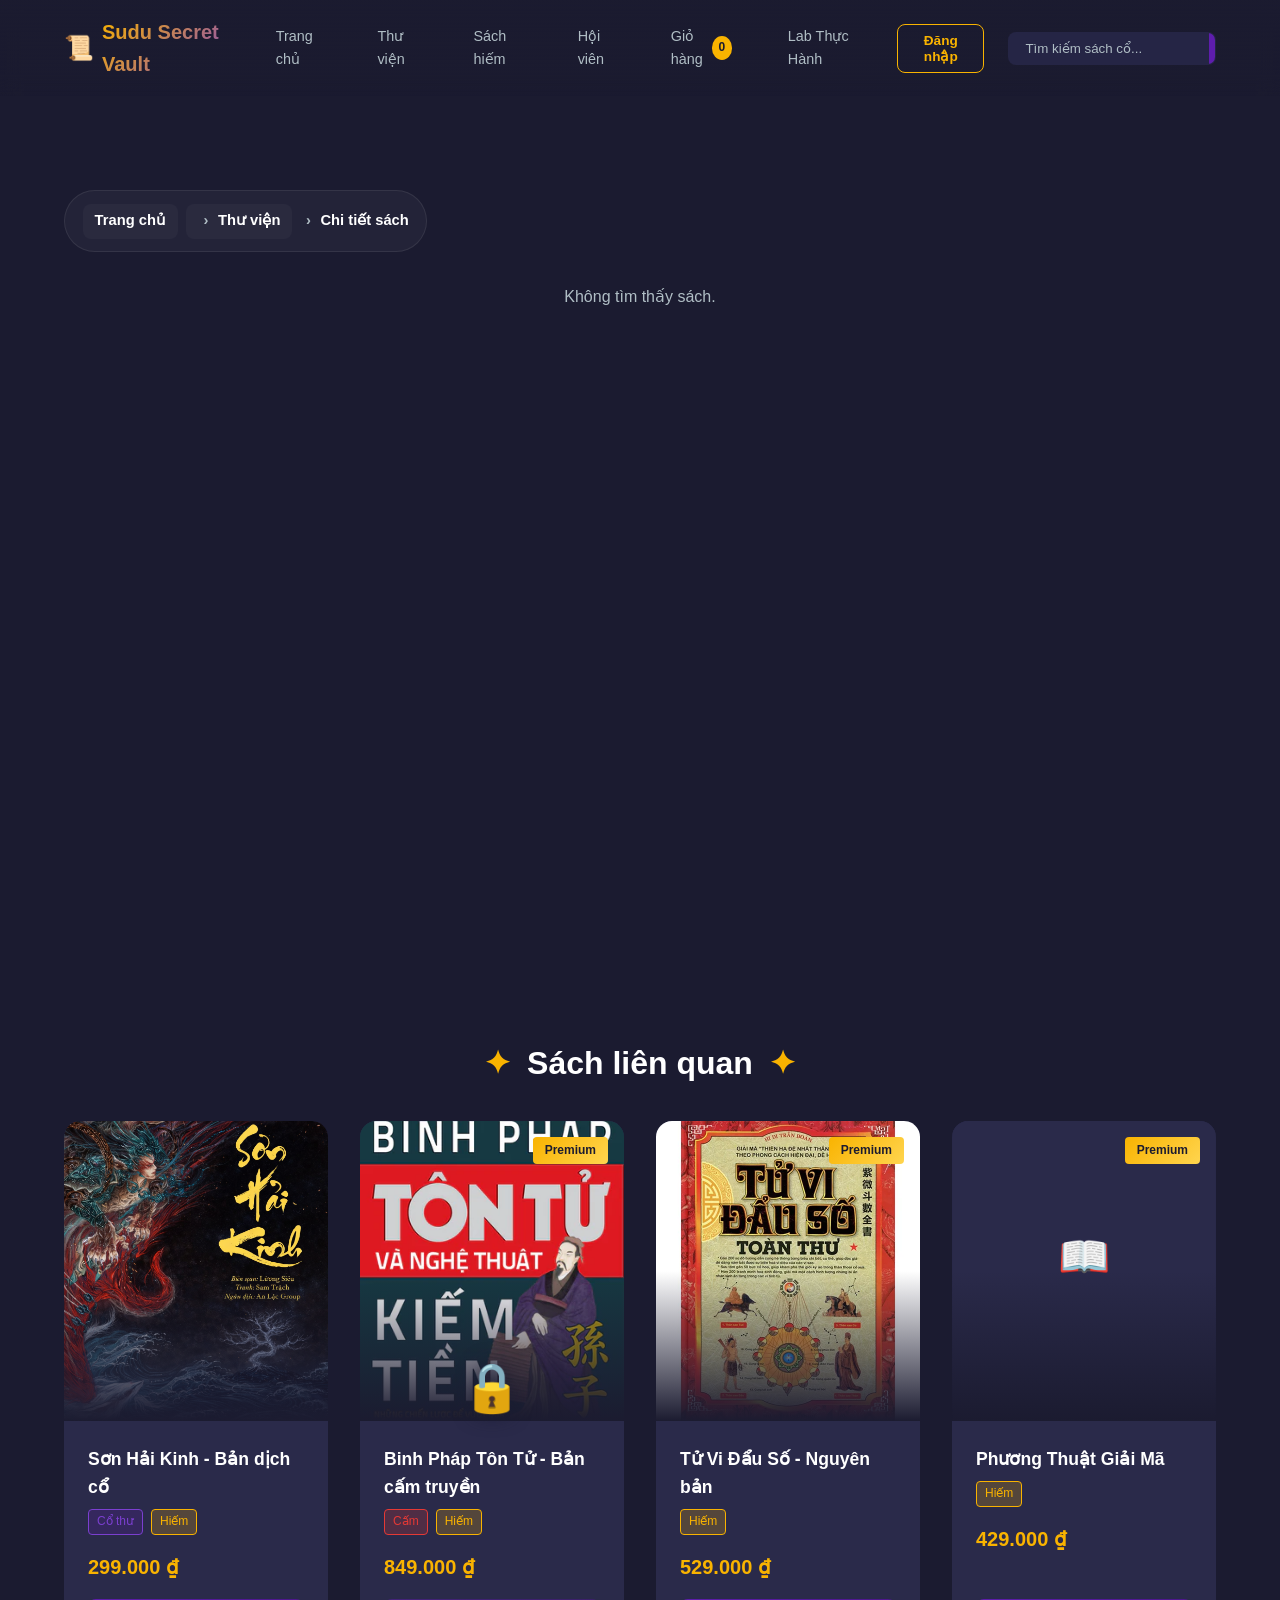
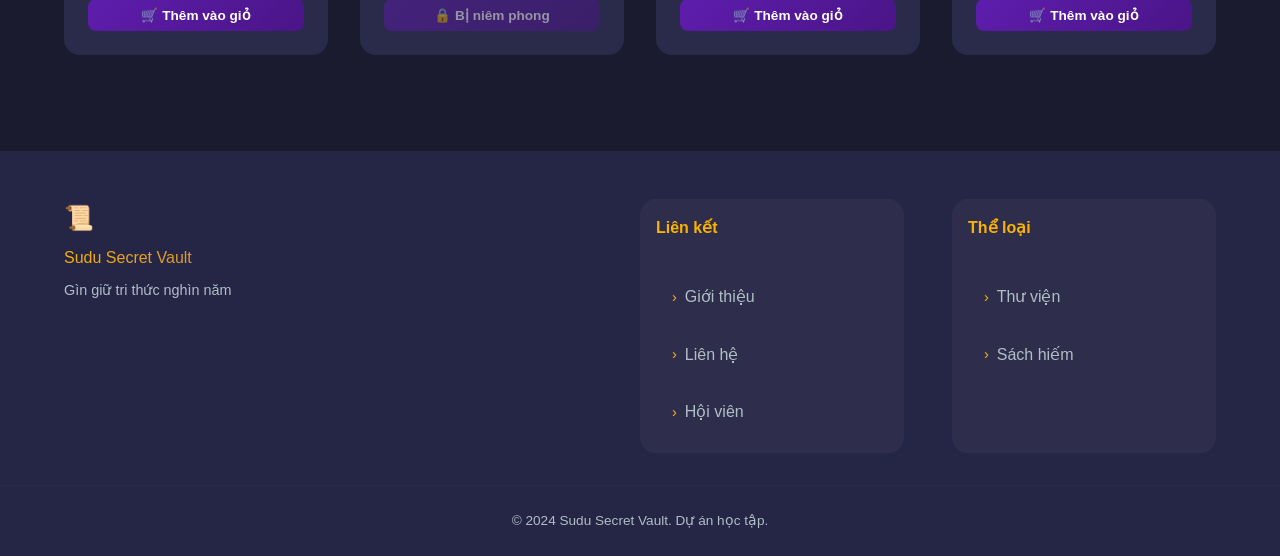
==== templates/chi-tiet-sach.html @ 45963c6c "Initial commit" ====
<!DOCTYPE html>
<html lang="vi">

<head>
    <meta charset="UTF-8">
    <meta name="viewport" content="width=device-width, initial-scale=1.0">
    <title>Chi tiết sách - Sudu Secret Vault</title>
    <link rel="stylesheet" href="../styles/style.css">
</head>

<body>
    <!-- ========== HEADER ========== -->
    <header class="header">
        <div class="container header-content">
            <a href="../index.html" class="logo">
                <span class="logo-icon">📜</span>
                <span class="logo-text">Sudu Secret Vault</span>
            </a>

            <nav class="nav-menu">
                <a href="../index.html" class="nav-link">Trang chủ</a>
                <a href="sach.html" class="nav-link">Thư viện</a>
                <a href="sach-hiem.html" class="nav-link">Sách hiếm</a>
                <a href="hoi-vien.html" class="nav-link">Hội viên</a>
                <a href="gio-hang.html" class="nav-link cart-link">
                    Giỏ hàng
                    <span class="cart-count" id="cart-count">0</span>
                </a>
                <a href="lab-thuc-hanh.html" class="nav-link">Lab Thực Hành</a>
            </nav>

            <div class="search-bar">
                <input type="text" id="search-input" placeholder="Tìm kiếm sách cổ...">
                <button class="search-btn" onclick="searchBooks()">🔍</button>
            </div>

            <button class="mobile-menu-btn" onclick="toggleMobileMenu()">☰</button>
        </div>
    </header>

    <!-- ========== MAIN CONTENT ========== -->
    <main class="product-detail">
        <div class="container">
            <!-- Breadcrumb -->
            <div class="breadcrumb">
                <a href="../index.html">Trang chủ</a>
                <a href="sach.html">Thư viện</a>
                <span>Chi tiết sách</span>
            </div>

            <!-- Product Detail Content -->
            <div id="product-detail-content">
                <!-- Content will be loaded by JavaScript -->
                <p class="text-center text-muted">Đang tải...</p>
            </div>
        </div>
    </main>

    <!-- ========== RELATED BOOKS ========== -->
    <section class="section">
        <div class="container">
            <h2 class="section-title">
                <span class="title-decoration">✦</span>
                Sách liên quan
                <span class="title-decoration">✦</span>
            </h2>
            <div class="books-grid" id="related-books">
                <!-- Related books will be loaded by JavaScript -->
            </div>
        </div>
    </section>

    <!-- ========== FOOTER ========== -->
    <footer class="footer">
        <div class="container footer-content">
            <div class="footer-brand">
                <span class="logo-icon">📜</span>
                <span class="logo-text">Sudu Secret Vault</span>
                <p class="footer-tagline">Gìn giữ tri thức nghìn năm</p>
            </div>
            <div class="footer-links">
                <h4>Liên kết</h4>
                <a href="gioi-thieu.html">Giới thiệu</a>
                <a href="lien-he.html">Liên hệ</a>
                <a href="hoi-vien.html">Hội viên</a>
            </div>
            <div class="footer-links">
                <h4>Thể loại</h4>
                <a href="sach.html">Thư viện</a>
                <a href="sach-hiem.html">Sách hiếm</a>
            </div>
        </div>
        <div class="footer-bottom">
            <p>&copy; 2024 Sudu Secret Vault. Dự án học tập.</p>
        </div>
    </footer>

    <script src="../scripts/main.js"></script>
    <script>
        document.addEventListener('DOMContentLoaded', function () {
            loadProductDetail();
            updateCartCount();

            // Load related books (random 4 books)
            const container = document.getElementById('related-books');
            if (container) {
                const shuffled = [...booksData].sort(() => 0.5 - Math.random());
                const related = shuffled.slice(0, 4);
                container.innerHTML = related.map(book => createBookCard(book)).join('');
            }
        });
    </script>
</body>

</html>
---- styles/style.css ----
/* ========================================
   SUDU SECRET VAULT - MYSTICAL E-BOOK SHOP
   Main Stylesheet
   ======================================== */

/* ========== CSS VARIABLES ========== */
:root {
    --color-primary: #5E1DAD;
    --color-primary-light: #7B3FCF;
    --color-primary-dark: #4A1587;
    --color-accent: #F9B300;
    --color-accent-light: #FFD54F;
    --color-bg: #1B1B30;
    --color-bg-light: #252545;
    --color-bg-card: #2A2A4A;
    --color-text: #FFFFFF;
    --color-text-alt: #B0BEC5;
    --color-danger: #E53935;
    --color-success: #43A047;

    /* Glow effects */
    --glow-primary: 0 0 20px rgba(94, 29, 173, 0.5);
    --glow-accent: 0 0 20px rgba(249, 179, 0, 0.5);

    /* Spacing */
    --spacing-xs: 0.5rem;
    --spacing-sm: 1rem;
    --spacing-md: 1.5rem;
    --spacing-lg: 2rem;
    --spacing-xl: 3rem;

    /* Border radius */
    --radius-sm: 4px;
    --radius-md: 8px;
    --radius-lg: 16px;

    /* Transitions */
    --transition-slow: 0.5s ease;
    --transition-normal: 0.3s ease;
    --transition-fast: 0.15s ease;
}

/* ========== RESET & BASE ========== */
* {
    margin: 0;
    padding: 0;
    box-sizing: border-box;
}

html {
    scroll-behavior: smooth;
}

body {
    font-family: 'Segoe UI', Tahoma, Geneva, Verdana, sans-serif;
    background-color: var(--color-bg);
    color: var(--color-text);
    line-height: 1.6;
    min-height: 100vh;
    padding-top: 90px;
}

a {
    text-decoration: none;
    color: inherit;
    transition: var(--transition-normal);
}

img {
    max-width: 100%;
    height: auto;
}

.container {
    max-width: 1200px;
    margin: 0 auto;
    padding: 0 var(--spacing-md);
}

/* ========== HEADER ========== */
.header {
    background: linear-gradient(180deg, var(--color-bg) 0%, transparent 100%);
    position: fixed;
    top: 0;
    left: 0;
    right: 0;
    z-index: 1000;
    padding: var(--spacing-sm) 0;
    backdrop-filter: blur(10px);
}

.header-content {
    display: flex;
    align-items: center;
    justify-content: space-between;
    gap: var(--spacing-md);
}

.user-panel {
    display: flex;
    align-items: center;
    gap: var(--spacing-sm);
}

.user-greeting {
    color: var(--color-text);
    font-size: 0.95rem;
    white-space: nowrap;
}

/* Logo */
.logo {
    display: flex;
    align-items: center;
    gap: var(--spacing-xs);
    font-size: 1.25rem;
    font-weight: bold;
}

.logo-icon {
    font-size: 1.5rem;
    animation: float 3s ease-in-out infinite;
}

.logo-text {
    background: linear-gradient(135deg, var(--color-accent), var(--color-primary-light));
    -webkit-background-clip: text;
    -webkit-text-fill-color: transparent;
    background-clip: text;
}

/* Navigation */
.nav-menu {
    display: flex;
    align-items: center;
    gap: var(--spacing-md);
}

.nav-link {
    color: var(--color-text-alt);
    font-size: 0.9rem;
    padding: var(--spacing-xs) var(--spacing-sm);
    border-radius: var(--radius-sm);
    position: relative;
}

.nav-link:hover,
.nav-link.active {
    color: var(--color-text);
}

.nav-link::after {
    content: '';
    position: absolute;
    bottom: 0;
    left: 50%;
    transform: translateX(-50%);
    width: 0;
    height: 2px;
    background: var(--color-primary);
    transition: var(--transition-normal);
}

.nav-link:hover::after,
.nav-link.active::after {
    width: 80%;
}

.cart-link {
    display: flex;
    align-items: center;
    gap: var(--spacing-xs);
}

.cart-icon {
    display: inline-flex;
    align-items: center;
    justify-content: center;
    font-size: 1rem;
}

.cart-count {
    background: var(--color-accent);
    color: var(--color-bg);
    font-size: 0.75rem;
    font-weight: bold;
    padding: 2px 6px;
    border-radius: 50%;
    min-width: 20px;
    text-align: center;
}

.flyer-image {
    position: fixed;
    z-index: 2000;
    border-radius: 12px;
    pointer-events: none;
    transition: transform 0.8s ease, opacity 0.8s ease;
    will-change: transform, opacity;
}

.cart-link.animate {
    animation: cart-pop 0.35s ease-in-out;
}

@keyframes cart-pop {
    0% {
        transform: scale(1);
    }

    50% {
        transform: scale(1.18);
    }

    100% {
        transform: scale(1);
    }
}

/* Search Bar */
.search-bar {
    display: flex;
    align-items: center;
    background: var(--color-bg-light);
    border-radius: var(--radius-md);
    overflow: hidden;
    border: 1px solid transparent;
    transition: var(--transition-normal);
}

.search-bar:focus-within {
    border-color: var(--color-primary);
    box-shadow: var(--glow-primary);
}

.search-bar input {
    background: transparent;
    border: none;
    padding: var(--spacing-xs) var(--spacing-sm);
    color: var(--color-text);
    width: 200px;
    outline: none;
}

.search-bar input::placeholder {
    color: var(--color-text-alt);
}

.search-btn {
    background: var(--color-primary);
    border: none;
    padding: var(--spacing-xs) var(--spacing-sm);
    cursor: pointer;
    transition: var(--transition-normal);
}

.search-btn:hover {
    background: var(--color-primary-light);
}

/* Mobile Menu Button */
.mobile-menu-btn {
    display: none;
    background: transparent;
    border: none;
    color: var(--color-text);
    font-size: 1.5rem;
    cursor: pointer;
}

/* ========== HERO SECTION ========== */
.hero {
    min-height: 100vh;
    display: flex;
    align-items: center;
    justify-content: center;
    position: relative;
    background:
        radial-gradient(ellipse at center, var(--color-primary-dark) 0%, transparent 70%),
        linear-gradient(180deg, var(--color-bg) 0%, var(--color-bg-light) 100%);
    overflow: hidden;
}

.hero-overlay {
    position: absolute;
    inset: 0;
    background: url('data:image/svg+xml,<svg xmlns="http://www.w3.org/2000/svg" viewBox="0 0 100 100"><circle cx="50" cy="50" r="1" fill="%23F9B300" opacity="0.3"/></svg>');
    background-size: 50px 50px;
    opacity: 0.1;
    animation: twinkle 4s ease-in-out infinite;
}

.hero-content {
    text-align: center;
    z-index: 1;
    padding: var(--spacing-xl);
}

.hero-title {
    font-size: clamp(2rem, 5vw, 4rem);
    font-weight: bold;
    margin-bottom: var(--spacing-md);
    background: linear-gradient(135deg, var(--color-text), var(--color-accent));
    -webkit-background-clip: text;
    -webkit-text-fill-color: transparent;
    background-clip: text;
    text-shadow: 0 0 50px rgba(249, 179, 0, 0.3);
}

.hero-subtitle {
    font-size: 1.25rem;
    color: var(--color-text-alt);
    margin-bottom: var(--spacing-lg);
}

/* Mystical Particles */
.mystical-particles {
    position: absolute;
    inset: 0;
    pointer-events: none;
}

.particle {
    position: absolute;
    width: 10px;
    height: 10px;
    background: var(--color-accent);
    border-radius: 50%;
    opacity: 0.5;
    animation: float-particle 6s ease-in-out infinite;
}

.particle:nth-child(1) {
    left: 10%;
    top: 20%;
    animation-delay: 0s;
}

.particle:nth-child(2) {
    left: 20%;
    top: 80%;
    animation-delay: 1s;
}

.particle:nth-child(3) {
    left: 70%;
    top: 30%;
    animation-delay: 2s;
}

.particle:nth-child(4) {
    left: 80%;
    top: 70%;
    animation-delay: 3s;
}

.particle:nth-child(5) {
    left: 50%;
    top: 50%;
    animation-delay: 4s;
}

/* ========== BUTTONS ========== */
.btn {
    display: inline-flex;
    align-items: center;
    gap: var(--spacing-xs);
    padding: var(--spacing-sm) var(--spacing-lg);
    border-radius: var(--radius-md);
    font-size: 1rem;
    font-weight: 600;
    cursor: pointer;
    border: none;
    transition: var(--transition-normal);
}

.btn-primary {
    background: linear-gradient(135deg, var(--color-primary), var(--color-primary-dark));
    color: var(--color-text);
}

.btn-primary:hover {
    transform: translateY(-2px);
    box-shadow: var(--glow-primary);
}

.btn-secondary {
    background: var(--color-bg-light);
    color: var(--color-text);
    border: 1px solid var(--color-primary);
}

.btn-secondary:hover {
    background: var(--color-primary);
}

.btn-outline {
    background: transparent;
    color: var(--color-accent);
    border: 1px solid var(--color-accent);
}

.btn-outline:hover {
    background: var(--color-accent);
    color: var(--color-bg);
}

.btn-glow {
    animation: glow-pulse 2s ease-in-out infinite;
}

.btn-accent {
    background: linear-gradient(135deg, var(--color-accent), var(--color-accent-light));
    color: var(--color-bg);
}

.btn-accent:hover {
    box-shadow: var(--glow-accent);
    transform: translateY(-2px);
}

.btn-small {
    padding: var(--spacing-xs) var(--spacing-sm);
    font-size: 0.85rem;
}

.btn-icon {
    font-size: 1.25rem;
}

.btn:disabled {
    opacity: 0.5;
    cursor: not-allowed;
    transform: none !important;
}

/* ========== SECTIONS ========== */
.section {
    padding: var(--spacing-xl) 0;
}

.section-title {
    text-align: center;
    font-size: 2rem;
    margin-bottom: var(--spacing-lg);
    display: flex;
    align-items: center;
    justify-content: center;
    gap: var(--spacing-sm);
}

.title-decoration {
    color: var(--color-accent);
    animation: twinkle 2s ease-in-out infinite;
}

.section-footer {
    text-align: center;
    margin-top: var(--spacing-lg);
}

/* ========== BOOKS GRID ========== */
.books-grid {
    display: grid;
    grid-template-columns: repeat(auto-fill, minmax(250px, 1fr));
    gap: var(--spacing-lg);
}

/* Book Card */
.book-card {
    background: var(--color-bg-card);
    border-radius: var(--radius-lg);
    overflow: hidden;
    transition: var(--transition-slow);
    position: relative;
    display: flex;
    flex-direction: column;
    height: 100%;
}

.book-card:hover {
    transform: translateY(-10px) scale(1.02);
    box-shadow: var(--glow-primary);
}

.book-card-image {
    position: relative;
    height: 300px;
    overflow: hidden;
}

.book-card-image img {
    width: 100%;
    height: 100%;
    object-fit: cover;
    transition: var(--transition-slow);
}

.book-card:hover .book-card-image img {
    transform: scale(1.1);
}

.book-card-overlay {
    position: absolute;
    inset: 0;
    background: linear-gradient(to top, var(--color-bg) 0%, transparent 50%);
}

.book-card-content {
    padding: var(--spacing-md);
    display: flex;
    flex-direction: column;
    flex: 1;
}

.book-card-title {
    font-size: 1.1rem;
    font-weight: 600;
    margin-bottom: var(--spacing-xs);
    display: -webkit-box;
    -webkit-line-clamp: 2;
    line-clamp: 2;
    -webkit-box-orient: vertical;
    overflow: hidden;
}

.book-card-title a:hover {
    color: var(--color-accent);
}

.book-tags {
    display: flex;
    flex-wrap: wrap;
    gap: var(--spacing-xs);
    margin-bottom: var(--spacing-sm);
}

.tag {
    font-size: 0.75rem;
    padding: 2px 8px;
    border-radius: var(--radius-sm);
    background: var(--color-bg-light);
    color: var(--color-text-alt);
}

.tag-hiem {
    background: rgba(249, 179, 0, 0.2);
    color: var(--color-accent);
    border: 1px solid var(--color-accent);
}

.tag-cothu {
    background: rgba(94, 29, 173, 0.2);
    color: var(--color-primary-light);
    border: 1px solid var(--color-primary-light);
}

.tag-cam {
    background: rgba(229, 57, 53, 0.2);
    color: var(--color-danger);
    border: 1px solid var(--color-danger);
}

.book-card-price {
    font-size: 1.25rem;
    font-weight: bold;
    color: var(--color-accent);
    margin-bottom: var(--spacing-sm);
}

.book-card-actions {
    display: flex;
    gap: var(--spacing-xs);
    margin-top: auto;
}

.book-card-actions .btn {
    flex: 1;
    justify-content: center;
}

/* Premium Badge */
.premium-badge {
    position: absolute;
    top: var(--spacing-sm);
    right: var(--spacing-sm);
    background: linear-gradient(135deg, var(--color-accent), var(--color-accent-light));
    color: var(--color-bg);
    padding: 4px 12px;
    border-radius: var(--radius-sm);
    font-size: 0.75rem;
    font-weight: bold;
    z-index: 1;
    animation: shine 3s ease-in-out infinite;
}

/* Locked Book */
.book-card.locked {
    opacity: 0.7;
}

.book-card.locked::before {
    content: '🔒';
    position: absolute;
    top: 50%;
    left: 50%;
    transform: translate(-50%, -50%);
    font-size: 3rem;
    z-index: 10;
    text-shadow: 0 0 20px var(--color-bg);
}

/* ========== CATEGORIES ========== */
.categories-grid {
    display: grid;
    grid-template-columns: repeat(auto-fit, minmax(200px, 1fr));
    gap: var(--spacing-md);
}

.category-card {
    display: flex;
    flex-direction: column;
    align-items: center;
    padding: var(--spacing-lg);
    background: var(--color-bg-card);
    border-radius: var(--radius-lg);
    transition: var(--transition-normal);
    border: 1px solid transparent;
}

.category-card:hover {
    border-color: var(--color-primary);
    box-shadow: var(--glow-primary);
    transform: translateY(-5px);
}

.category-icon {
    font-size: 3rem;
    margin-bottom: var(--spacing-sm);
}

.category-name {
    font-weight: 600;
    color: var(--color-text-alt);
}

.category-card:hover .category-name {
    color: var(--color-text);
}

/* ========== ABOUT SECTION ========== */
.about-section {
    background: var(--color-bg-light);
}

.about-content {
    display: grid;
    grid-template-columns: 1fr 1fr;
    gap: var(--spacing-xl);
    align-items: center;
}

.about-text p {
    color: var(--color-text-alt);
    margin-bottom: var(--spacing-md);
}

.about-image {
    display: flex;
    justify-content: center;
}

.mystical-book {
    font-size: 8rem;
    position: relative;
    animation: float 4s ease-in-out infinite;
}

.book-glow {
    position: absolute;
    inset: -20px;
    background: radial-gradient(circle, var(--color-primary) 0%, transparent 70%);
    opacity: 0.5;
    border-radius: 50%;
    animation: glow-pulse 2s ease-in-out infinite;
}

/* ========== PRODUCT DETAIL PAGE ========== */
.product-detail {
    padding-top: 100px;
    min-height: 100vh;
}

.product-container {
    display: grid;
    grid-template-columns: 1fr 1fr;
    gap: var(--spacing-xl);
    padding: var(--spacing-lg);
}

.product-image {
    position: relative;
}

.product-image img {
    width: 100%;
    border-radius: var(--radius-lg);
    box-shadow: var(--glow-primary);
}

.product-info {
    padding: var(--spacing-md);
}

.product-title {
    font-size: 2rem;
    margin-bottom: var(--spacing-md);
}

.product-description {
    color: var(--color-text-alt);
    margin-bottom: var(--spacing-md);
    line-height: 1.8;
}

.product-price {
    font-size: 2rem;
    color: var(--color-accent);
    font-weight: bold;
    margin-bottom: var(--spacing-lg);
}

.product-actions {
    display: flex;
    gap: var(--spacing-md);
    margin-bottom: var(--spacing-lg);
}

/* Question Gate */
.question-gate {
    background: var(--color-bg-card);
    border: 1px solid var(--color-primary);
    border-radius: var(--radius-lg);
    padding: var(--spacing-lg);
    margin-top: var(--spacing-lg);
}

.question-gate h3 {
    color: var(--color-accent);
    margin-bottom: var(--spacing-md);
    display: flex;
    align-items: center;
    gap: var(--spacing-xs);
}

.question-gate p {
    color: var(--color-text-alt);
    font-style: italic;
    margin-bottom: var(--spacing-md);
}

.gate-input {
    width: 100%;
    padding: var(--spacing-sm);
    background: var(--color-bg);
    border: 1px solid var(--color-primary);
    border-radius: var(--radius-md);
    color: var(--color-text);
    margin-bottom: var(--spacing-md);
}

.gate-input:focus {
    outline: none;
    box-shadow: var(--glow-primary);
}

.question-options {
    display: grid;
    grid-template-columns: 1fr 1fr;
    gap: var(--spacing-md);
    margin-bottom: var(--spacing-md);
}

@media (max-width: 768px) {
    .question-options {
        grid-template-columns: 1fr;
    }
}

.option-btn {
    padding: var(--spacing-md);
    background: var(--color-bg);
    border: 1px solid var(--color-primary);
    border-radius: var(--radius-md);
    color: var(--color-text);
    cursor: pointer;
    transition: all 0.3s ease;
    text-align: center;
}

.option-btn:hover {
    background: var(--color-primary);
    color: var(--color-bg);
    box-shadow: var(--glow-primary);
}

.option-btn.selected {
    background: var(--color-accent);
    color: var(--color-bg);
    box-shadow: var(--glow-accent);
}

.confirm-btn {
    margin-top: var(--spacing-md);
    min-width: 120px;
}

.auth-modal {
    position: fixed;
    inset: 0;
    background: rgba(16, 19, 30, 0.85);
    display: none;
    align-items: center;
    justify-content: center;
    padding: var(--spacing-lg);
    z-index: 2000;
}

.auth-modal.open {
    display: flex;
}

.auth-modal-dialog {
    background: var(--color-bg);
    border: 1px solid rgba(255, 255, 255, 0.08);
    border-radius: var(--radius-xl);
    width: min(520px, 100%);
    padding: var(--spacing-lg);
    box-shadow: 0 25px 80px rgba(0, 0, 0, 0.25);
    position: relative;
}

.modal-close {
    position: absolute;
    top: var(--spacing-md);
    right: var(--spacing-md);
    background: transparent;
    border: none;
    color: var(--color-text);
    font-size: 1.2rem;
    cursor: pointer;
}

.auth-tabs {
    display: flex;
    gap: var(--spacing-sm);
    margin-bottom: var(--spacing-md);
}

.tab-btn {
    flex: 1;
    padding: var(--spacing-sm) var(--spacing-md);
    border: 1px solid var(--color-primary);
    background: transparent;
    color: var(--color-text);
    cursor: pointer;
    border-radius: var(--radius-md);
}

.tab-btn.active {
    background: var(--color-primary);
    color: var(--color-bg);
}

.auth-forms {
    display: grid;
    gap: var(--spacing-md);
}

.auth-form {
    display: none;
}

.auth-form.active {
    display: block;
}

.form-group {
    display: grid;
    gap: 0.5rem;
    margin-bottom: var(--spacing-md);
}

.form-group label {
    color: var(--color-text-alt);
    font-size: 0.9rem;
}

.form-group input {
    width: 100%;
    padding: var(--spacing-sm);
    border: 1px solid var(--color-primary);
    border-radius: var(--radius-md);
    background: var(--color-bg-card);
    color: var(--color-text);
}

/* ========== CART PAGE ========== */
.cart-page {
    padding-top: 100px;
    min-height: 100vh;
}

.cart-container {
    max-width: 800px;
    margin: 0 auto;
    padding: var(--spacing-lg);
}

.cart-items {
    margin-bottom: var(--spacing-lg);
}

.cart-item {
    display: flex;
    gap: var(--spacing-md);
    background: var(--color-bg-card);
    border-radius: var(--radius-lg);
    padding: var(--spacing-md);
    margin-bottom: var(--spacing-md);
    align-items: center;
}

.cart-item-image {
    width: 100px;
    height: 120px;
    object-fit: cover;
    border-radius: var(--radius-md);
}

.cart-item-info {
    flex: 1;
}

.cart-item-title {
    font-size: 1.1rem;
    margin-bottom: var(--spacing-xs);
}

.cart-item-price {
    color: var(--color-accent);
    font-weight: bold;
}

.cart-item-quantity {
    display: flex;
    align-items: center;
    gap: var(--spacing-xs);
    margin-top: var(--spacing-xs);
}

.quantity-btn {
    width: 30px;
    height: 30px;
    border: 1px solid var(--color-primary);
    background: transparent;
    color: var(--color-text);
    border-radius: var(--radius-sm);
    cursor: pointer;
    transition: var(--transition-fast);
}

.quantity-btn:hover {
    background: var(--color-primary);
}

.cart-item-remove {
    background: transparent;
    border: none;
    color: var(--color-danger);
    font-size: 1.5rem;
    cursor: pointer;
    transition: var(--transition-fast);
}

.cart-item-remove:hover {
    transform: scale(1.2);
}

.cart-summary {
    background: var(--color-bg-card);
    border-radius: var(--radius-lg);
    padding: var(--spacing-lg);
}

.cart-total {
    display: flex;
    justify-content: space-between;
    font-size: 1.5rem;
    margin-bottom: var(--spacing-lg);
}

.cart-total-price {
    color: var(--color-accent);
    font-weight: bold;
}

.cart-empty {
    text-align: center;
    padding: var(--spacing-xl);
    color: var(--color-text-alt);
}

.cart-empty-icon {
    font-size: 4rem;
    margin-bottom: var(--spacing-md);
    opacity: 0.5;
}

/* ========== CHECKOUT PAGE ========== */
.checkout-page {
    padding-top: 100px;
    min-height: 100vh;
}

.checkout-container {
    max-width: 600px;
    margin: 0 auto;
    padding: var(--spacing-lg);
}

.checkout-form {
    background: var(--color-bg-card);
    border-radius: var(--radius-lg);
    padding: var(--spacing-lg);
}

.form-group {
    margin-bottom: var(--spacing-md);
}

.form-group label {
    display: block;
    margin-bottom: var(--spacing-xs);
    color: var(--color-text-alt);
}

.form-group input,
.form-group select {
    width: 100%;
    padding: var(--spacing-sm);
    background: var(--color-bg);
    border: 1px solid var(--color-bg-light);
    border-radius: var(--radius-md);
    color: var(--color-text);
    transition: var(--transition-fast);
}

.form-group input:focus,
.form-group select:focus {
    outline: none;
    border-color: var(--color-primary);
    box-shadow: var(--glow-primary);
}

.checkout-summary {
    background: var(--color-bg-light);
    border-radius: var(--radius-md);
    padding: var(--spacing-md);
    margin-bottom: var(--spacing-lg);
}

.checkout-item {
    display: flex;
    justify-content: space-between;
    margin-bottom: var(--spacing-xs);
    color: var(--color-text-alt);
}

.checkout-total {
    display: flex;
    justify-content: space-between;
    font-size: 1.25rem;
    font-weight: bold;
    border-top: 1px solid var(--color-bg-card);
    padding-top: var(--spacing-sm);
    margin-top: var(--spacing-sm);
}

.checkout-total span:last-child {
    color: var(--color-accent);
}

/* ========== LIBRARY PAGE ========== */
.library-page {
    padding-top: 100px;
    min-height: 100vh;
}

.library-header {
    text-align: center;
    padding: var(--spacing-xl) 0;
}

.library-filters {
    display: flex;
    justify-content: center;
    gap: var(--spacing-sm);
    margin-bottom: var(--spacing-lg);
    flex-wrap: wrap;
}

.filter-btn {
    padding: var(--spacing-xs) var(--spacing-md);
    background: var(--color-bg-light);
    border: 1px solid transparent;
    border-radius: var(--radius-md);
    color: var(--color-text-alt);
    cursor: pointer;
    transition: var(--transition-normal);
}

.filter-btn:hover,
.filter-btn.active {
    border-color: var(--color-primary);
    color: var(--color-text);
}

.filter-count {
    margin-left: 0.5rem;
    font-size: 0.9rem;
    color: var(--color-primary);
    font-weight: 600;
    visibility: hidden;
}

.filter-btn.active .filter-count,
.filter-btn:hover .filter-count {
    visibility: visible;
}

/* ========== FOOTER ========== */
.footer {
    background: var(--color-bg-light);
    padding: var(--spacing-xl) 0 var(--spacing-md);
    margin-top: var(--spacing-xl);
}

.footer-content {
    display: grid;
    grid-template-columns: 2fr 1fr 1fr;
    gap: var(--spacing-xl);
    margin-bottom: var(--spacing-lg);
}

.footer-brand {
    display: flex;
    flex-direction: column;
    gap: var(--spacing-xs);
}

.footer-tagline {
    color: var(--color-text-alt);
    font-size: 0.9rem;
}

.footer-links h4 {
    margin-bottom: var(--spacing-md);
    color: var(--color-accent);
}

.footer-links {
    display: flex;
    flex-direction: column;
    gap: 0.5rem;
    padding: var(--spacing-sm);
    background: rgba(255, 255, 255, 0.04);
    border-radius: var(--radius-lg);
}

.footer-links a {
    display: flex;
    align-items: center;
    gap: 0.5rem;
    color: var(--color-text-alt);
    padding: 0.75rem 1rem;
    border-radius: var(--radius-md);
    transition: background 0.25s ease, color 0.25s ease, transform 0.2s ease;
    position: relative;
}

.footer-links a::before {
    content: '›';
    color: var(--color-accent);
    font-size: 0.9rem;
}

.footer-links a:hover {
    color: var(--color-text);
    background: rgba(255, 255, 255, 0.08);
    transform: translateX(4px);
}

.footer-bottom {
    text-align: center;
    padding-top: var(--spacing-md);
    border-top: 1px solid var(--color-bg-card);
    color: var(--color-text-alt);
    font-size: 0.85rem;
}

/* ========== ANIMATIONS ========== */
@keyframes float {

    0%,
    100% {
        transform: translateY(0);
    }

    50% {
        transform: translateY(-15px);
    }
}

@keyframes float-particle {

    0%,
    100% {
        transform: translateY(0) scale(1);
        opacity: 0.5;
    }

    50% {
        transform: translateY(-30px) scale(1.5);
        opacity: 1;
    }
}

@keyframes glow-pulse {

    0%,
    100% {
        box-shadow: 0 0 20px rgba(94, 29, 173, 0.5);
    }

    50% {
        box-shadow: 0 0 40px rgba(94, 29, 173, 0.8);
    }
}

@keyframes twinkle {

    0%,
    100% {
        opacity: 1;
    }

    50% {
        opacity: 0.5;
    }
}

@keyframes shine {
    0% {
        background-position: -100px;
    }

    50%,
    100% {
        background-position: 200px;
    }
}

@keyframes fadeIn {
    from {
        opacity: 0;
        transform: translateY(20px);
    }

    to {
        opacity: 1;
        transform: translateY(0);
    }
}

.fade-in {
    animation: fadeIn 0.5s ease forwards;
}

/* ========== RESPONSIVE ========== */
@media (max-width: 768px) {
    body {
        padding-top: 160px;
    }

    .header-content {
        flex-wrap: wrap;
    }

    .nav-menu {
        display: none;
        position: absolute;
        top: 100%;
        left: 0;
        right: 0;
        background: var(--color-bg);
        flex-direction: column;
        padding: var(--spacing-md);
        border-top: 1px solid var(--color-bg-light);
    }

    .nav-menu.active {
        display: flex;
    }

    .mobile-menu-btn {
        display: block;
    }

    .search-bar {
        order: 3;
        width: 100%;
        margin-top: var(--spacing-sm);
    }

    .search-bar input {
        width: 100%;
    }

    .about-content {
        grid-template-columns: 1fr;
        text-align: center;
    }

    .product-container {
        grid-template-columns: 1fr;
    }

    .footer-content {
        grid-template-columns: 1fr;
        text-align: center;
    }

    .books-grid {
        grid-template-columns: repeat(auto-fill, minmax(200px, 1fr));
    }
}

/* ========== UTILITY CLASSES ========== */
.text-center {
    text-align: center;
}

.text-accent {
    color: var(--color-accent);
}

.text-muted {
    color: var(--color-text-alt);
}

.mb-sm {
    margin-bottom: var(--spacing-sm);
}

.mb-md {
    margin-bottom: var(--spacing-md);
}

.mb-lg {
    margin-bottom: var(--spacing-lg);
}

.mt-lg {
    margin-top: var(--spacing-lg);
}

/* Toast Notification */
.toast {
    position: fixed;
    bottom: 20px;
    right: 20px;
    background: var(--color-bg-card);
    border: 1px solid var(--color-primary);
    border-radius: var(--radius-md);
    padding: var(--spacing-md);
    display: flex;
    align-items: center;
    gap: var(--spacing-sm);
    box-shadow: var(--glow-primary);
    transform: translateX(150%);
    transition: var(--transition-normal);
    z-index: 2000;
}

.toast.show {
    transform: translateX(0);
}

.toast-success {
    border-color: var(--color-success);
}

.toast-icon {
    font-size: 1.5rem;
}

/* Page Title */
.page-title {
    padding-top: 100px;
    text-align: center;
    padding-bottom: var(--spacing-lg);
}

.page-title h1 {
    font-size: 2.5rem;
    margin-bottom: var(--spacing-sm);
}

.page-title p {
    color: var(--color-text-alt);
}

/* Breadcrumb */
.breadcrumb {
    display: flex;
    flex-wrap: wrap;
    align-items: center;
    gap: 0.5rem;
    padding: calc(var(--spacing-sm) / 2) var(--spacing-md);
    margin-bottom: var(--spacing-md);
    background: rgba(255, 255, 255, 0.05);
    border: 1px solid rgba(255, 255, 255, 0.08);
    border-radius: var(--radius-xl);
    color: var(--color-text-alt);
    font-size: 0.92rem;
}

.breadcrumb a,
.breadcrumb span {
    display: inline-flex;
    align-items: center;
    gap: 0.25rem;
}

.breadcrumb a {
    color: var(--color-primary-light);
    padding: 0.35rem 0.75rem;
    border-radius: var(--radius-md);
    background: rgba(255, 255, 255, 0.03);
    text-decoration: none;
    transition: background 0.25s ease, color 0.25s ease, transform 0.25s ease;
}

.breadcrumb a:hover {
    color: var(--color-text);
    background: rgba(255, 255, 255, 0.08);
    transform: translateX(2px);
}

.breadcrumb a+a::before,
.breadcrumb a+span::before,
.breadcrumb span+span::before {
    content: '›';
    color: var(--color-text-alt);
    margin: 0 0.35rem;
}

.breadcrumb span {
    color: var(--color-text);
    font-weight: 600;
}

/* Member Page */
.member-benefits {
    display: grid;
    grid-template-columns: repeat(auto-fit, minmax(250px, 1fr));
    gap: var(--spacing-lg);
    margin-top: var(--spacing-lg);
}

.benefit-card {
    background: var(--color-bg-card);
    border-radius: var(--radius-lg);
    padding: var(--spacing-lg);
    text-align: center;
    border: 1px solid transparent;
    transition: var(--transition-normal);
}

.benefit-card:hover {
    border-color: var(--color-accent);
    box-shadow: var(--glow-accent);
}

.benefit-icon {
    font-size: 3rem;
    margin-bottom: var(--spacing-md);
}

.benefit-title {
    font-size: 1.25rem;
    margin-bottom: var(--spacing-sm);
    color: var(--color-accent);
}

.benefit-desc {
    color: var(--color-text-alt);
}

/* Contact Form */
.contact-form {
    max-width: 600px;
    margin: 0 auto;
    background: var(--color-bg-card);
    padding: var(--spacing-xl);
    border-radius: var(--radius-lg);
}

.contact-form textarea {
    width: 100%;
    padding: var(--spacing-sm);
    background: var(--color-bg);
    border: 1px solid var(--color-bg-light);
    border-radius: var(--radius-md);
    color: var(--color-text);
    min-height: 150px;
    resize: vertical;
}

.contact-form textarea:focus {
    outline: none;
    border-color: var(--color-primary);
    box-shadow: var(--glow-primary);
}

/* Success Message */
.success-message {
    background: rgba(67, 160, 71, 0.1);
    border: 1px solid var(--color-success);
    border-radius: var(--radius-md);
    padding: var(--spacing-lg);
    text-align: center;
    margin-top: var(--spacing-lg);
}

.success-icon {
    font-size: 4rem;
    margin-bottom: var(--spacing-md);
}

/* ========== LAB PAGE STYLES ========== */
/* Kiểu dành riêng cho trang Lab Thực Hành:
   - tiêu đề trang
   - breadcrumb
   - card lab và link chi tiết
*/
.page-title {
    padding: 6rem 0 2rem;
    text-align: center;
    background: radial-gradient(circle at top, rgba(94, 29, 173, 0.16), transparent 55%);
}

.page-title h1 {
    font-size: clamp(2.4rem, 4vw, 3.4rem);
    letter-spacing: 0.04em;
    margin-bottom: 0.8rem;
}

.breadcrumb {
    display: inline-flex;
    flex-wrap: wrap;
    gap: 0.5rem;
    align-items: center;
    color: var(--color-text-alt);
    margin-bottom: 2rem;
    padding: 0.8rem 1.1rem;
    border-radius: 999px;
    background: rgba(255, 255, 255, 0.04);
    border: 1px solid rgba(255, 255, 255, 0.08);
}

.breadcrumb a {
    color: var(--color-text);
    font-weight: 600;
}

.breadcrumb a:hover {
    color: var(--color-primary);
}

.labs section {
    padding-bottom: 4rem;
}

.lab-grid {
    display: grid;
    grid-template-columns: repeat(auto-fit, minmax(280px, 1fr));
    gap: var(--spacing-lg);
}

.lab-card {
    background: rgba(255, 255, 255, 0.06);
    border: 1px solid rgba(255, 255, 255, 0.08);
    border-radius: 24px;
    padding: 1.6rem;
    box-shadow: 0 20px 35px rgba(0, 0, 0, 0.22);
    transition: transform var(--transition-normal), box-shadow var(--transition-normal), border-color var(--transition-normal);
    display: flex;
    flex-direction: column;
    min-height: 220px;
}

.lab-card:hover {
    transform: translateY(-8px);
    border-color: rgba(94, 29, 173, 0.24);
    box-shadow: 0 26px 55px rgba(0, 0, 0, 0.28);
}

.lab-card h3 {
    font-size: 1.2rem;
    margin-bottom: 1.2rem;
}

.lab-links-list {
    display: grid;
    gap: 0.8rem;
    margin-bottom: 1.6rem;
}

.item-link {
    display: inline-flex;
    align-items: center;
    padding: 0.85rem 1rem;
    border-radius: 999px;
    background: rgba(255, 255, 255, 0.08);
    color: var(--color-text-alt);
    font-size: 0.95rem;
    border: 1px solid rgba(255, 255, 255, 0.1);
    transition: background var(--transition-normal), transform var(--transition-normal), color var(--transition-normal), border-color var(--transition-normal);
}

.item-link:hover,
.item-link:focus-visible {
    background: rgba(94, 29, 173, 0.18);
    color: var(--color-text);
    border-color: rgba(94, 29, 173, 0.28);
    transform: translateX(2px);
}

.lab-btn {
    display: inline-flex;
    align-items: center;
    justify-content: center;
    margin-top: auto;
    padding: 0.95rem 1.4rem;
    border-radius: 999px;
    background: linear-gradient(135deg, #24c764, #0e8f4a);
    color: #fff;
    font-weight: 700;
    box-shadow: 0 14px 25px rgba(11, 156, 83, 0.25);
    transition: transform var(--transition-normal), box-shadow var(--transition-normal), background var(--transition-normal);
}

.lab-btn:hover,
.lab-btn:focus-visible {
    transform: translateY(-2px);
    box-shadow: 0 18px 30px rgba(11, 156, 83, 0.32);
    background: linear-gradient(135deg, #33d675, #0b7a3f);
}

@media (max-width: 900px) {
    .header-content {
        flex-wrap: wrap;
        gap: var(--spacing-sm);
        align-items: flex-start;
    }

    .search-bar {
        width: 100%;
    }
}

@media (max-width: 768px) {
    .page-title {
        padding-top: 7rem;
    }

    .labs section {
        padding-bottom: 2.5rem;
    }

    .lab-card {
        padding: 1.4rem;
        min-height: auto;
    }
}

@media (max-width: 560px) {
    .lab-grid {
        gap: 1rem;
    }

    .breadcrumb {
        justify-content: center;
    }
}
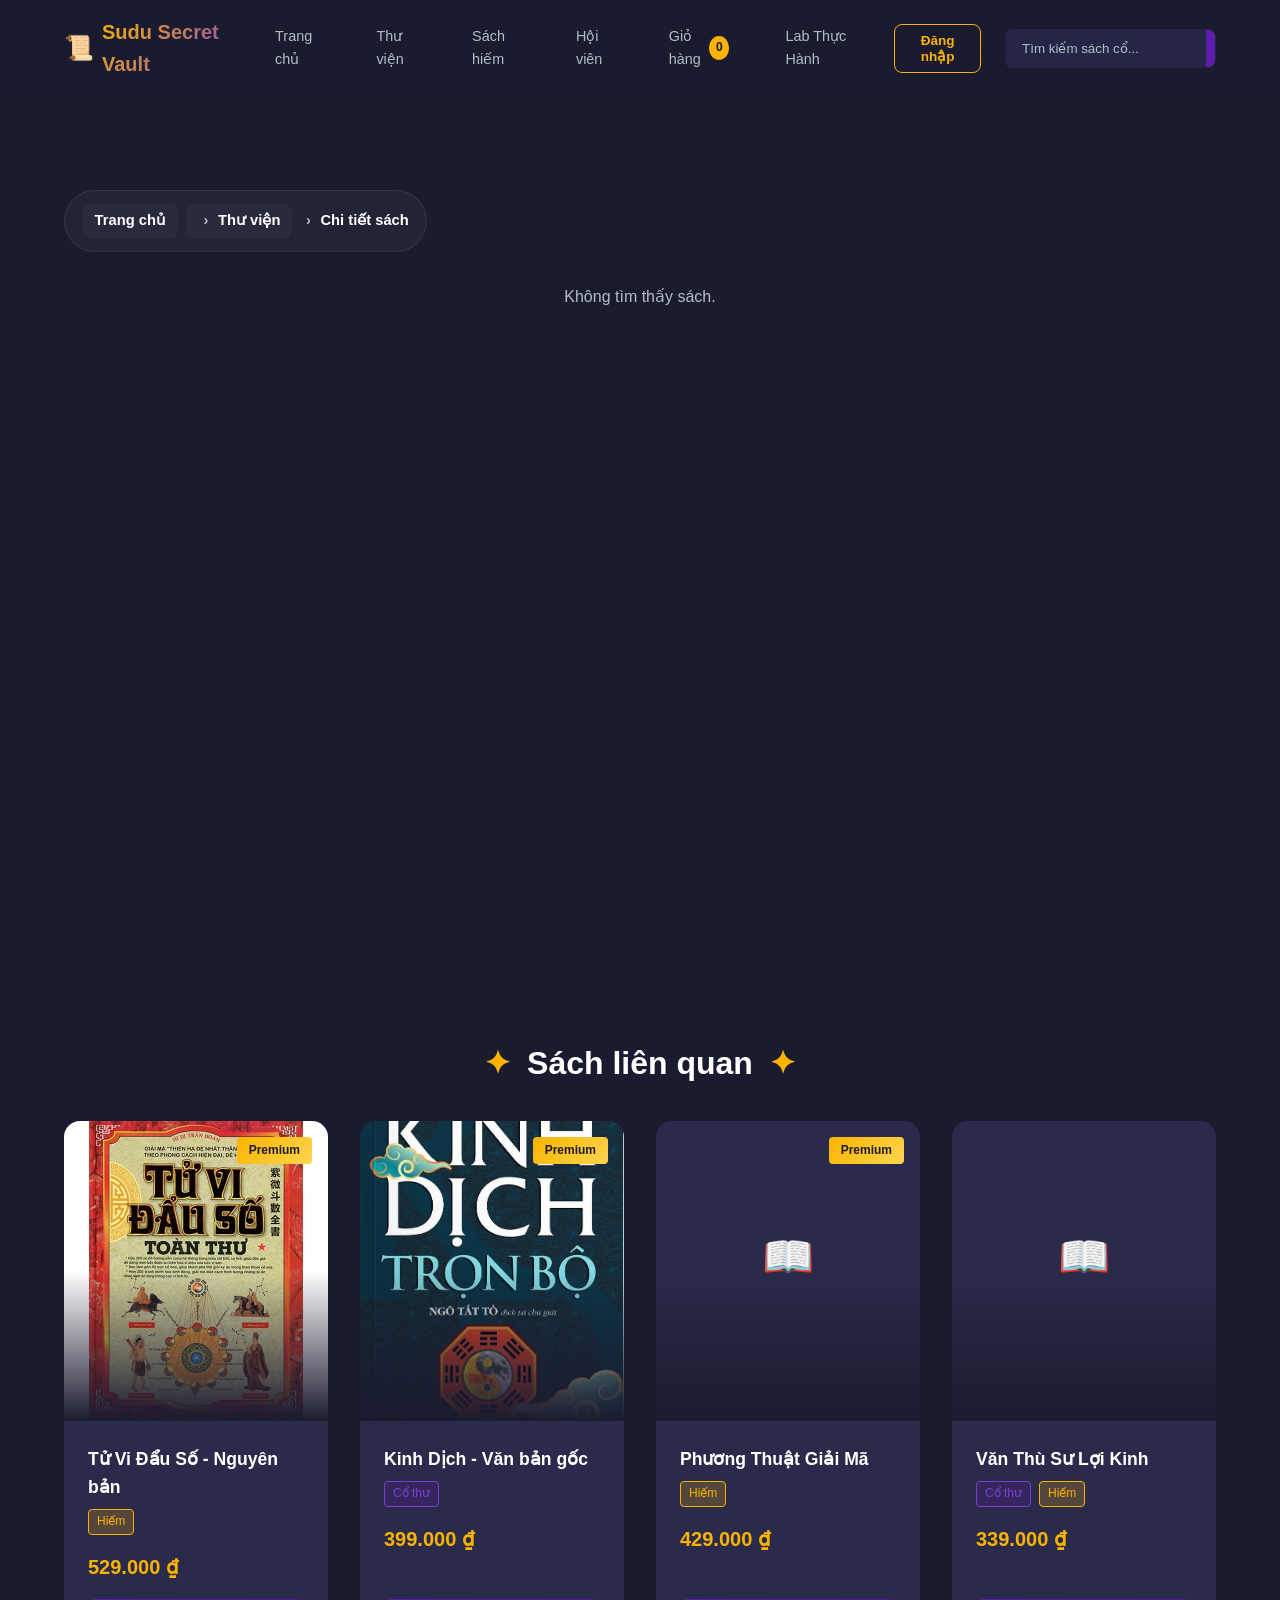
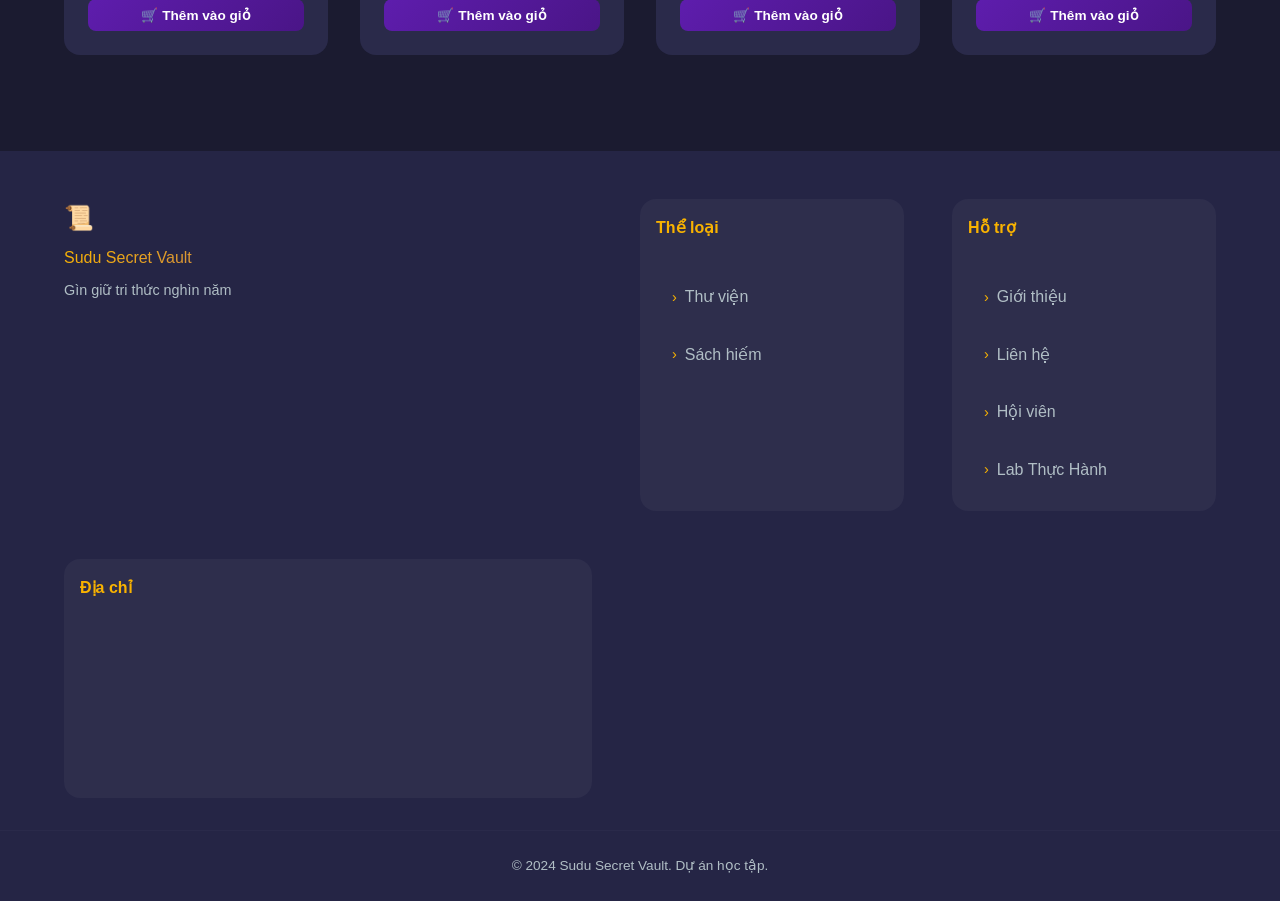
==== commit ef8798b0: "3. Chỉnh sửa trang chi tiết thêm map" ====
--- a/templates/chi-tiet-sach.html
+++ b/templates/chi-tiet-sach.html
@@ -78,16 +78,26 @@
                 <span class="logo-text">Sudu Secret Vault</span>
                 <p class="footer-tagline">Gìn giữ tri thức nghìn năm</p>
             </div>
+            <div class="footer-links"">
+                <h4>Thể loại</h4>
+                <a href=" sach.html">Thư viện</a>
+                <a href="sach-hiem.html">Sách hiếm</a>
+
+            </div>
             <div class="footer-links">
-                <h4>Liên kết</h4>
+                <h4>Hỗ trợ</h4>
                 <a href="gioi-thieu.html">Giới thiệu</a>
                 <a href="lien-he.html">Liên hệ</a>
                 <a href="hoi-vien.html">Hội viên</a>
+                <a href="lab-thuc-hanh.html">Lab Thực Hành</a>
             </div>
             <div class="footer-links">
-                <h4>Thể loại</h4>
-                <a href="sach.html">Thư viện</a>
-                <a href="sach-hiem.html">Sách hiếm</a>
+                <h4>Địa chỉ</h4>
+                <iframe
+                    src="https://www.google.com/maps/embed?pb=!1m18!1m12!1m3!1d3904.3062442629953!2d108.56043036121538!3d11.883750688291881!2m3!1f0!2f0!3f0!3m2!1i1024!2i768!4f13.1!3m3!1m2!1s0x317116da36b53075%3A0x7c5827bec4163bc5!2zVHLGsOG7nW5nIFRo4buNLCBYdcOibiBUcsaw4budbmcsIFh1w6JuIFRyxrDhu51uZyAtIMSQw6AgTOG6oXQsIEzDom0gxJDhu5NuZywgVmnhu4d0IE5hbQ!5e0!3m2!1svi!2s!4v1778671419726!5m2!1svi!2s"
+                    width="100%" height="100%" style="border:0;" allowfullscreen="" loading="lazy"
+                    referrerpolicy="no-referrer-when-downgrade">
+                </iframe>
             </div>
         </div>
         <div class="footer-bottom">
--- a/styles/style.css
+++ b/styles/style.css
@@ -19,7 +19,8 @@
     --color-success: #43A047;
 
     /* Glow effects */
-    --glow-primary: 0 0 20px rgba(94, 29, 173, 0.5);
+    --glow-primary: 0 0 20px rgba(29, 173, 67, 0.5);
+    --glow-primary-search: 0 0 20px rgba(94, 29, 173, 0.5);
     --glow-accent: 0 0 20px rgba(249, 179, 0, 0.5);
 
     /* Spacing */
@@ -79,7 +80,7 @@
 
 /* ========== HEADER ========== */
 .header {
-    background: linear-gradient(180deg, var(--color-bg) 0%, transparent 100%);
+    background: linear-gradient(180deg, var(--color-bg) 0%, transparent 80%);
     position: fixed;
     top: 0;
     left: 0;
@@ -252,10 +253,18 @@
     padding: var(--spacing-xs) var(--spacing-sm);
     cursor: pointer;
     transition: var(--transition-normal);
+    color: var(--color-text);
+    font-size: 1.1rem;
+    min-width: 45px;
+    display: flex;
+    align-items: center;
+    justify-content: center;
+    flex-shrink: 0;
 }
 
 .search-btn:hover {
     background: var(--color-primary-light);
+    box-shadow: var(--glow-primary-search);
 }
 
 /* Mobile Menu Button */
@@ -1321,6 +1330,7 @@
         order: 3;
         width: 100%;
         margin-top: var(--spacing-sm);
+        display: inline-flex;
     }
 
     .search-bar input {
@@ -1679,6 +1689,11 @@
     .search-bar {
         width: 100%;
     }
+
+    .search-bar input {
+        width: 100%;
+    }
+
 }
 
 @media (max-width: 768px) {
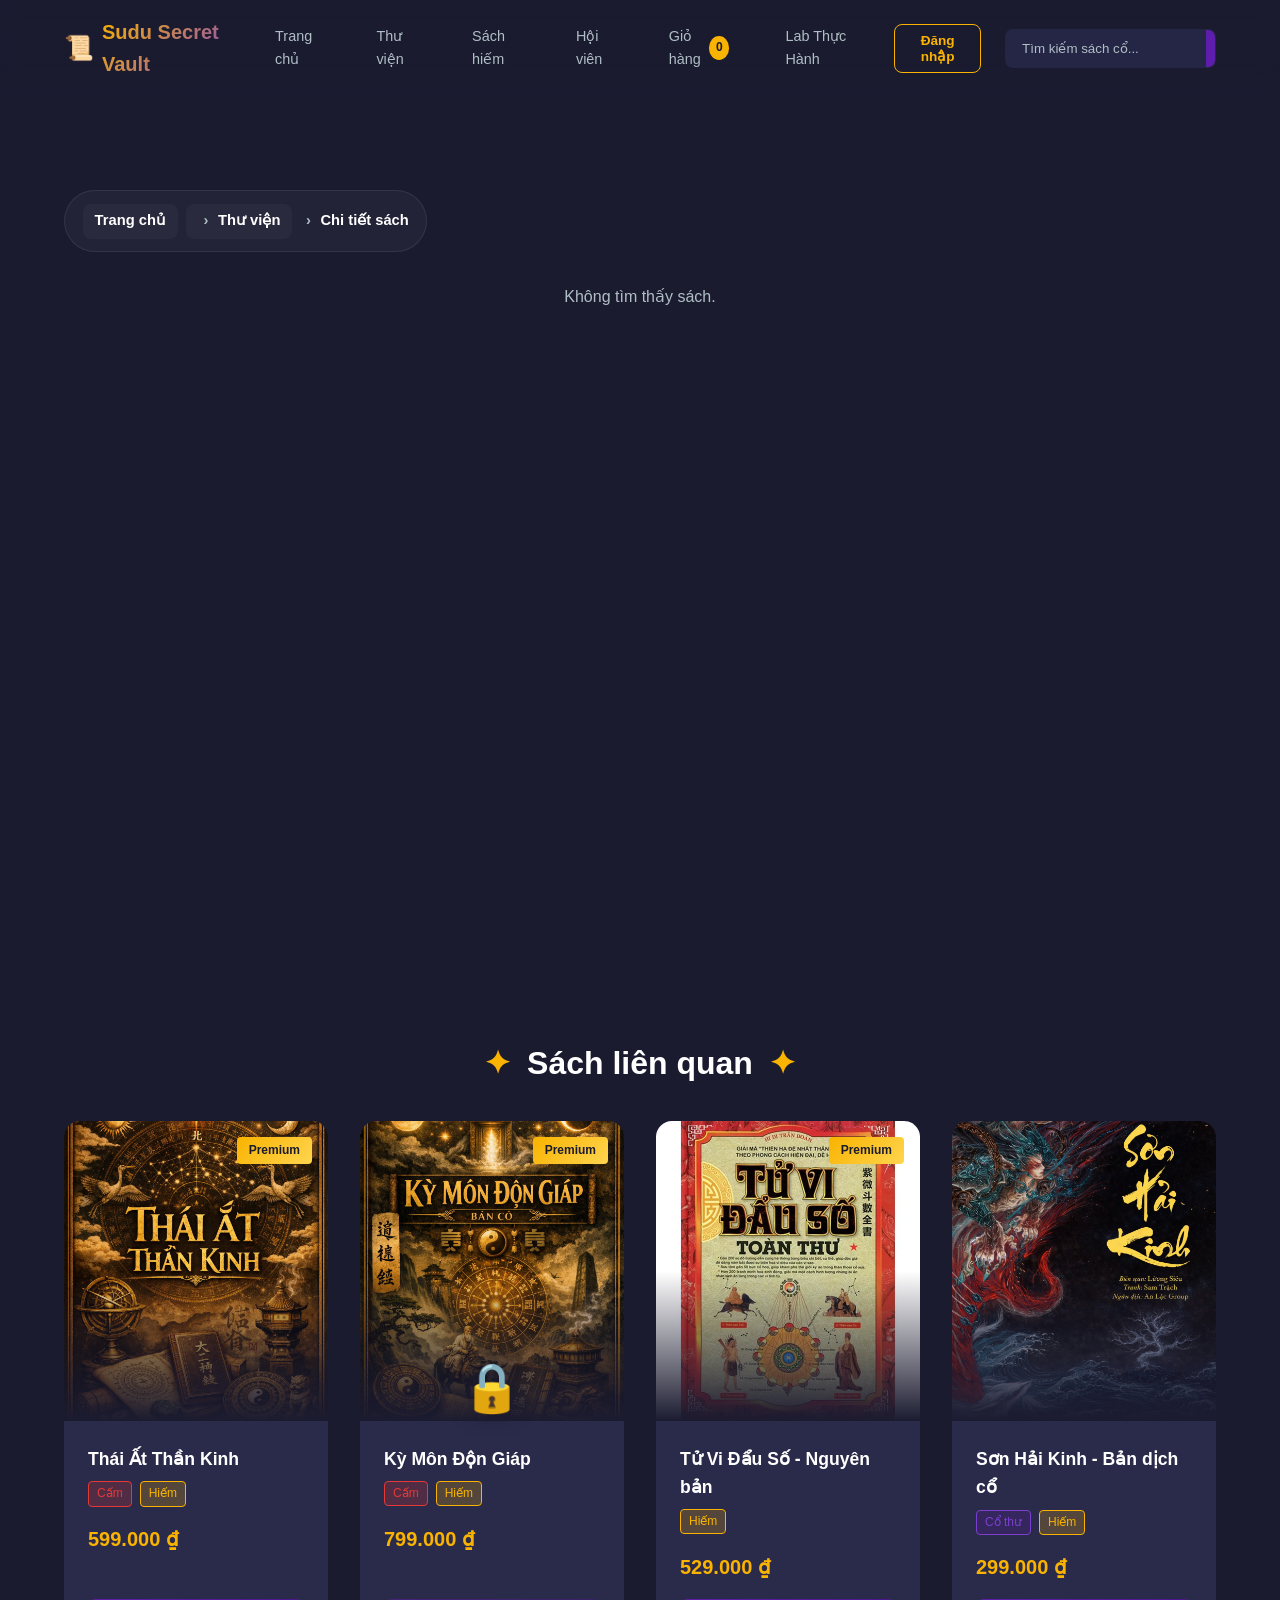
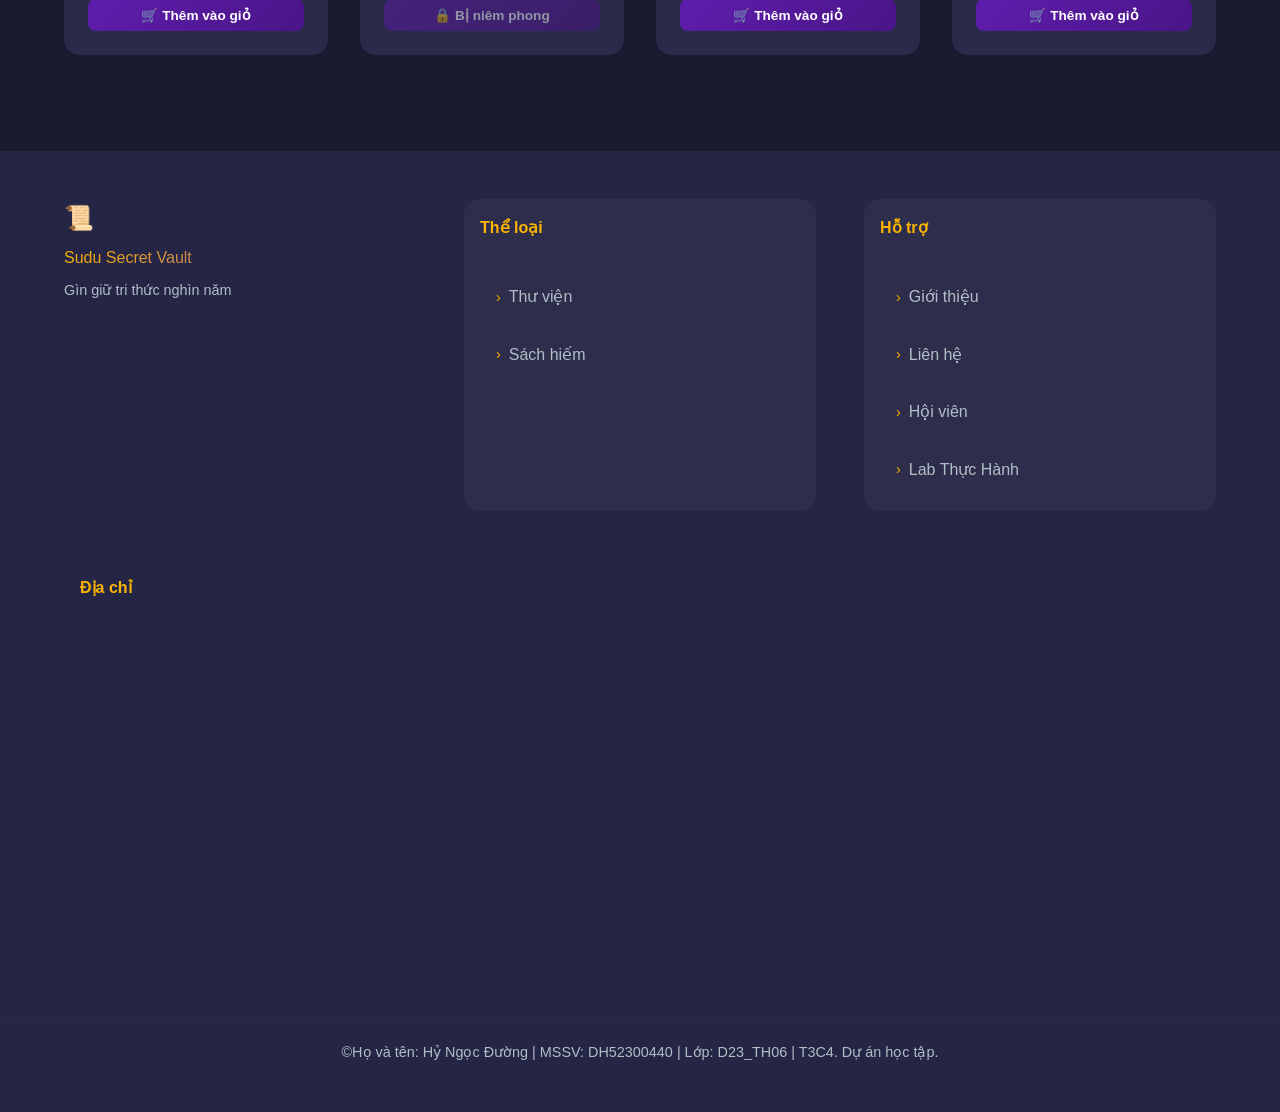
==== commit 5570fba4: "4. Update map chỉnh trang liên hệ" ====
--- a/templates/chi-tiet-sach.html
+++ b/templates/chi-tiet-sach.html
@@ -78,11 +78,10 @@
                 <span class="logo-text">Sudu Secret Vault</span>
                 <p class="footer-tagline">Gìn giữ tri thức nghìn năm</p>
             </div>
-            <div class="footer-links"">
+            <div class="footer-links">
                 <h4>Thể loại</h4>
-                <a href=" sach.html">Thư viện</a>
+                <a href="sach.html">Thư viện</a>
                 <a href="sach-hiem.html">Sách hiếm</a>
-
             </div>
             <div class="footer-links">
                 <h4>Hỗ trợ</h4>
@@ -91,17 +90,18 @@
                 <a href="hoi-vien.html">Hội viên</a>
                 <a href="lab-thuc-hanh.html">Lab Thực Hành</a>
             </div>
-            <div class="footer-links">
+            <div class="footer-links footer-map">
                 <h4>Địa chỉ</h4>
-                <iframe
-                    src="https://www.google.com/maps/embed?pb=!1m18!1m12!1m3!1d3904.3062442629953!2d108.56043036121538!3d11.883750688291881!2m3!1f0!2f0!3f0!3m2!1i1024!2i768!4f13.1!3m3!1m2!1s0x317116da36b53075%3A0x7c5827bec4163bc5!2zVHLGsOG7nW5nIFRo4buNLCBYdcOibiBUcsaw4budbmcsIFh1w6JuIFRyxrDhu51uZyAtIMSQw6AgTOG6oXQsIEzDom0gxJDhu5NuZywgVmnhu4d0IE5hbQ!5e0!3m2!1svi!2s!4v1778671419726!5m2!1svi!2s"
-                    width="100%" height="100%" style="border:0;" allowfullscreen="" loading="lazy"
-                    referrerpolicy="no-referrer-when-downgrade">
-                </iframe>
+                <div class="map-container">
+                    <iframe
+                        src="https://www.google.com/maps/embed?pb=!1m18!1m12!1m3!1d3904.3062442629953!2d108.56043036121538!3d11.883750688291881!2m3!1f0!2f0!3f0!3m2!1i1024!2i768!4f13.1!3m3!1m2!1s0x317116da36b53075%3A0x7c5827bec4163bc5!2zVHLGsOG7nW5nIFRo4buNLCBYdcOibiBUcsaw4budbmcsIFh1w6JuIFRyxrDhu51uZyAtIMSQw6AgTOG6oXQsIEzDom0gxJDhu5NuZywgVmnhu4d0IE5hbQ!5e0!3m2!1svi!2s!4v1778671419726!5m2!1svi!2s"
+                        allowfullscreen="" loading="lazy" referrerpolicy="no-referrer-when-downgrade">
+                    </iframe>
+                </div>
             </div>
         </div>
         <div class="footer-bottom">
-            <p>&copy; 2024 Sudu Secret Vault. Dự án học tập.</p>
+            <p>&copy;Họ và tên: Hỷ Ngọc Đường | MSSV: DH52300440 | Lớp: D23_TH06 | T3C4. Dự án học tập.</p>
         </div>
     </footer>
 
--- a/styles/style.css
+++ b/styles/style.css
@@ -1157,7 +1157,7 @@
 
 .footer-content {
     display: grid;
-    grid-template-columns: 2fr 1fr 1fr;
+    grid-template-columns: repeat(auto-fit, minmax(300px, 1fr));
     gap: var(--spacing-xl);
     margin-bottom: var(--spacing-lg);
 }
@@ -1185,6 +1185,7 @@
     padding: var(--spacing-sm);
     background: rgba(255, 255, 255, 0.04);
     border-radius: var(--radius-lg);
+    min-height: fit-content;
 }
 
 .footer-links a {
@@ -1210,12 +1211,52 @@
     transform: translateX(4px);
 }
 
+/* Map Container */
+.footer-map {
+    padding: 0 !important;
+    background: transparent !important;
+}
+
+.footer-map h4 {
+    padding: var(--spacing-sm);
+    margin-bottom: 0.5rem;
+}
+
+.map-container {
+    width: 100%;
+    padding-bottom: 100%;
+    position: relative;
+    border-radius: var(--radius-lg);
+    overflow: hidden;
+}
+
+.map-container iframe {
+    position: absolute;
+    top: 0;
+    left: 0;
+    width: 100%;
+    height: 100%;
+    border: 0;
+    border-radius: var(--radius-lg);
+}
+
 .footer-bottom {
     text-align: center;
-    padding-top: var(--spacing-md);
+    padding: var(--spacing-md) var(--spacing-sm) var(--spacing-md);
     border-top: 1px solid var(--color-bg-card);
     color: var(--color-text-alt);
-    font-size: 0.85rem;
+    font-size: clamp(0.75rem, 2.5vw, 0.9rem);
+    line-height: 1.6;
+    word-wrap: break-word;
+    overflow-wrap: break-word;
+    white-space: normal;
+}
+
+.footer-bottom p {
+    margin: 0;
+    padding: 0;
+    font-size: inherit;
+    line-height: inherit;
 }
 
 /* ========== ANIMATIONS ========== */
@@ -1297,6 +1338,17 @@
 }
 
 /* ========== RESPONSIVE ========== */
+@media (max-width: 990px) {
+    .footer-content {
+        grid-template-columns: repeat(auto-fit, minmax(250px, 1fr));
+    }
+
+    .footer-bottom {
+        padding: var(--spacing-md) var(--spacing-xs) var(--spacing-md);
+        font-size: clamp(0.7rem, 2.2vw, 0.85rem);
+    }
+}
+
 @media (max-width: 768px) {
     body {
         padding-top: 160px;
@@ -1351,8 +1403,42 @@
         text-align: center;
     }
 
+    .footer-links h4 {
+        text-align: center;
+    }
+
+    .footer-links {
+        background: rgba(255, 255, 255, 0.04);
+    }
+
+    .footer-map h4 {
+        text-align: center;
+    }
+
+    .footer-bottom {
+        padding: var(--spacing-md) var(--spacing-xs);
+        font-size: clamp(0.65rem, 1.8vw, 0.8rem);
+        line-height: 1.5;
+    }
+
     .books-grid {
         grid-template-columns: repeat(auto-fill, minmax(200px, 1fr));
+    }
+}
+
+/* Mobile Small (480px and below) */
+@media (max-width: 480px) {
+    .footer-bottom {
+        padding: var(--spacing-md) var(--spacing-xs) var(--spacing-md);
+        font-size: clamp(0.6rem, 1.5vw, 0.75rem);
+        line-height: 1.4;
+        word-spacing: 0.05em;
+    }
+
+    .footer-bottom p {
+        margin: 0;
+        padding: 0;
+        font-size: inherit;
     }
 }
 
